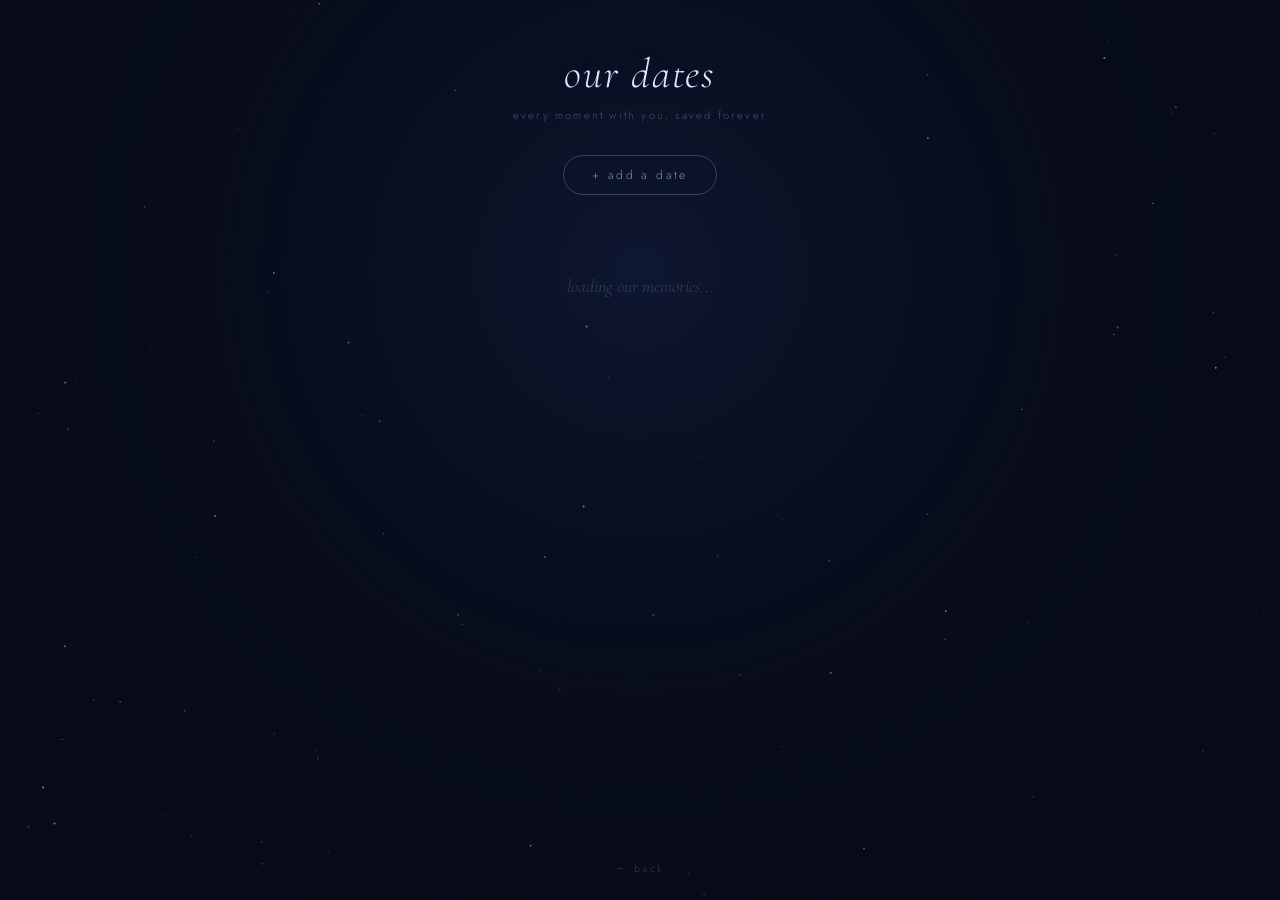
==== dates.html @ fb9267a0 "Rename dates (1).html to dates.html" ====
<!DOCTYPE html>
<html lang="en">
<head>
<meta charset="UTF-8" />
<meta name="viewport" content="width=device-width, initial-scale=1.0, maximum-scale=1.0, user-scalable=no" />
<title>our dates</title>
<link rel="preconnect" href="https://fonts.googleapis.com" />
<link rel="preconnect" href="https://fonts.gstatic.com" crossorigin />
<link href="https://fonts.googleapis.com/css2?family=Cormorant+Garamond:ital,wght@0,300;0,400;1,300;1,400&family=Jost:wght@300;400&display=swap" rel="stylesheet" />
</head>
<body>

<canvas id="sky"></canvas>

<div id="stage">
  <p id="page-title">our dates</p>
  <p id="page-sub">every moment with you, saved forever</p>

  <button id="add-btn" onclick="openModal()">+ add a date</button>

  <div id="loading-state"><p>loading our memories...</p></div>
  <div id="dates-grid"></div>
  <div id="empty-state">
    <p>no dates yet...</p>
    <p class="hint">tap above to add your first memory ♡</p>
  </div>

  <a href="index.html" id="back-link">← back</a>
</div>

<!-- Modal -->
<div id="modal-overlay" onclick="closeModal(event)">
  <div id="modal">
    <p id="modal-title">add a date</p>
    <div class="field">
      <label>date</label>
      <input type="date" id="inp-date" />
    </div>
    <div class="field">
      <label>where did you go?</label>
      <input type="text" id="inp-place" placeholder="e.g. amsterdam centrum..." />
    </div>
    <div class="field">
      <label>a little note</label>
      <textarea id="inp-note" placeholder="what made it special..."></textarea>
    </div>
    <div class="field">
      <label>photo</label>
      <div id="photo-drop" onclick="document.getElementById('inp-photo').click()">
        <span id="photo-label">tap to choose a photo</span>
        <img id="photo-preview" src="" alt="" />
      </div>
      <input type="file" id="inp-photo" accept="image/*" style="display:none" onchange="previewPhoto(event)" />
    </div>
    <div id="compress-status" style="display:none">
      <p id="compress-text">compressing photo...</p>
    </div>
    <div id="modal-btns">
      <button class="btn-cancel" onclick="closeModal()">cancel</button>
      <button class="btn-save" id="save-btn" onclick="saveDate()">save ♡</button>
    </div>
  </div>
</div>

<!-- Lightbox -->
<div id="lightbox" onclick="closeLightbox()">
  <img id="lightbox-img" src="" alt="" />
  <p id="lightbox-caption"></p>
</div>

<style>
*, *::before, *::after { box-sizing: border-box; margin: 0; padding: 0; }
html, body { height: 100%; width: 100%; background: #080c1a; font-family: 'Jost', sans-serif; overflow-x: hidden; }
canvas#sky { position: fixed; inset: 0; width: 100%; height: 100%; pointer-events: none; z-index: 0; }

#stage { position: relative; z-index: 1; display: flex; flex-direction: column; align-items: center; padding: 48px 24px 100px; min-height: 100vh; }

#page-title { font-family: 'Cormorant Garamond', serif; font-weight: 300; font-style: italic; font-size: clamp(28px, 6vw, 42px); color: #dde8ff; letter-spacing: 0.04em; text-shadow: 0 0 40px rgba(140,180,255,0.2); }
#page-sub { font-weight: 300; font-size: 11px; letter-spacing: 0.2em; text-transform: lowercase; color: rgba(160,185,230,0.38); margin-top: 8px; margin-bottom: 32px; }

#add-btn { background: transparent; border: 1px solid rgba(180,210,255,0.25); color: rgba(180,210,255,0.65); font-family: 'Jost', sans-serif; font-weight: 300; font-size: 12px; letter-spacing: 0.2em; text-transform: lowercase; padding: 10px 28px; border-radius: 40px; cursor: pointer; transition: all 0.3s ease; margin-bottom: 40px; }
#add-btn:hover { border-color: rgba(180,210,255,0.55); color: rgba(200,225,255,0.9); background: rgba(140,180,255,0.06); }

#loading-state { font-family: 'Cormorant Garamond', serif; font-weight: 300; font-style: italic; font-size: 18px; color: rgba(160,185,230,0.25); margin-top: 40px; }

#dates-grid { width: 100%; max-width: 900px; display: grid; grid-template-columns: repeat(auto-fill, minmax(260px, 1fr)); gap: 20px; }

.date-card { background: rgba(255,255,255,0.03); border: 1px solid rgba(180,210,255,0.12); border-radius: 16px; overflow: hidden; transition: border-color 0.3s ease, transform 0.3s ease; }
.date-card:hover { border-color: rgba(180,210,255,0.3); transform: translateY(-3px); }
.date-card-photo { width: 100%; aspect-ratio: 4/3; object-fit: cover; display: block; cursor: zoom-in; }
.date-card-no-photo { width: 100%; aspect-ratio: 4/3; background: rgba(140,180,255,0.04); display: flex; align-items: center; justify-content: center; font-size: 32px; color: rgba(180,210,255,0.12); }
.date-card-body { padding: 16px 18px 18px; }
.date-card-date { font-size: 10px; letter-spacing: 0.22em; text-transform: uppercase; color: rgba(160,185,230,0.4); margin-bottom: 6px; }
.date-card-place { font-family: 'Cormorant Garamond', serif; font-weight: 300; font-style: italic; font-size: 18px; color: #c8d8f8; margin-bottom: 8px; letter-spacing: 0.02em; }
.date-card-note { font-size: 12px; font-weight: 300; color: rgba(160,185,230,0.5); line-height: 1.7; letter-spacing: 0.01em; display: -webkit-box; -webkit-line-clamp: 3; -webkit-box-orient: vertical; overflow: hidden; }
.date-card-delete { display: block; margin-top: 12px; font-size: 10px; letter-spacing: 0.16em; text-transform: lowercase; color: rgba(255,140,140,0.22); background: none; border: none; cursor: pointer; font-family: 'Jost', sans-serif; padding: 0; transition: color 0.2s; }
.date-card-delete:hover { color: rgba(255,140,140,0.55); }

#empty-state { text-align: center; margin-top: 40px; display: none; }
#empty-state p { font-family: 'Cormorant Garamond', serif; font-weight: 300; font-style: italic; font-size: 22px; color: rgba(160,185,230,0.25); }
#empty-state .hint { font-family: 'Jost', sans-serif; font-size: 11px; letter-spacing: 0.16em; color: rgba(160,185,230,0.18); margin-top: 8px; font-style: normal; }

#back-link { position: fixed; bottom: 24px; left: 50%; transform: translateX(-50%); font-weight: 300; font-size: 11px; letter-spacing: 0.2em; text-transform: lowercase; color: rgba(160,185,230,0.28); text-decoration: none; transition: color 0.2s; z-index: 10; }
#back-link:hover { color: rgba(180,210,255,0.6); }

#modal-overlay { position: fixed; inset: 0; z-index: 100; background: rgba(4,6,18,0.85); display: none; align-items: center; justify-content: center; padding: 24px; backdrop-filter: blur(6px); }
#modal-overlay.open { display: flex; }
#modal { background: #0d1326; border: 1px solid rgba(180,210,255,0.15); border-radius: 20px; padding: 32px; width: 100%; max-width: 460px; max-height: 90vh; overflow-y: auto; }
#modal-title { font-family: 'Cormorant Garamond', serif; font-weight: 300; font-style: italic; font-size: 24px; color: #dde8ff; margin-bottom: 24px; letter-spacing: 0.04em; }

.field { margin-bottom: 20px; }
.field label { display: block; font-size: 10px; letter-spacing: 0.22em; text-transform: uppercase; color: rgba(160,185,230,0.38); margin-bottom: 8px; }
.field input[type="text"], .field input[type="date"], .field textarea { width: 100%; background: rgba(255,255,255,0.04); border: 1px solid rgba(180,210,255,0.12); border-radius: 10px; padding: 10px 14px; color: #c8d8f8; font-family: 'Jost', sans-serif; font-size: 14px; font-weight: 300; outline: none; transition: border-color 0.2s; -webkit-appearance: none; color-scheme: dark; }
.field input:focus, .field textarea:focus { border-color: rgba(180,210,255,0.35); }
.field input::placeholder, .field textarea::placeholder { color: rgba(160,185,230,0.22); }
.field textarea { resize: none; height: 80px; line-height: 1.6; }

#photo-drop { width: 100%; border: 1px dashed rgba(180,210,255,0.18); border-radius: 10px; min-height: 100px; display: flex; align-items: center; justify-content: center; cursor: pointer; overflow: hidden; transition: border-color 0.2s; }
#photo-drop:hover { border-color: rgba(180,210,255,0.38); }
#photo-label { font-size: 11px; letter-spacing: 0.18em; text-transform: lowercase; color: rgba(160,185,230,0.3); }
#photo-preview { display: none; width: 100%; height: 200px; object-fit: cover; }
#photo-preview.show { display: block; }

#compress-status { margin-bottom: 16px; }
#compress-text { font-size: 10px; letter-spacing: 0.18em; text-transform: lowercase; color: rgba(160,185,230,0.35); }

#modal-btns { display: flex; gap: 12px; margin-top: 8px; }
.btn-cancel, .btn-save { flex: 1; padding: 12px; border-radius: 40px; font-family: 'Jost', sans-serif; font-size: 12px; letter-spacing: 0.2em; text-transform: lowercase; cursor: pointer; transition: all 0.2s; }
.btn-cancel { background: transparent; border: 1px solid rgba(180,210,255,0.15); color: rgba(160,185,230,0.45); }
.btn-cancel:hover { border-color: rgba(180,210,255,0.3); color: rgba(180,210,255,0.65); }
.btn-save { background: rgba(140,180,255,0.1); border: 1px solid rgba(180,210,255,0.3); color: rgba(200,225,255,0.85); }
.btn-save:hover { background: rgba(140,180,255,0.18); }
.btn-save:disabled { opacity: 0.4; cursor: not-allowed; }

#lightbox { position: fixed; inset: 0; z-index: 200; background: rgba(4,6,18,0.96); display: none; flex-direction: column; align-items: center; justify-content: center; padding: 24px; cursor: zoom-out; }
#lightbox.open { display: flex; }
#lightbox-img { max-width: 92vw; max-height: 78vh; border-radius: 12px; object-fit: contain; border: 1px solid rgba(180,210,255,0.1); }
#lightbox-caption { margin-top: 18px; font-family: 'Cormorant Garamond', serif; font-weight: 300; font-style: italic; font-size: 18px; color: rgba(180,210,255,0.5); letter-spacing: 0.04em; text-align: center; }

@media (max-width: 540px) { #dates-grid { grid-template-columns: 1fr; } #modal { padding: 24px 20px; } }
</style>

<script type="module">
import { initializeApp } from "https://www.gstatic.com/firebasejs/11.6.0/firebase-app.js";
import { getFirestore, collection, addDoc, getDocs, deleteDoc, doc, orderBy, query } from "https://www.gstatic.com/firebasejs/11.6.0/firebase-firestore.js";

const firebaseConfig = {
  apiKey: "AIzaSyCc2BHnL7JKAi8N9HSjsWYV35e3YtWTjxU",
  authDomain: "baneen-2f47c.firebaseapp.com",
  projectId: "baneen-2f47c",
  storageBucket: "baneen-2f47c.firebasestorage.app",
  messagingSenderId: "955214840494",
  appId: "1:955214840494:web:9c41429a87943cb7ae633f"
};

const app = initializeApp(firebaseConfig);
const db = getFirestore(app);

let selectedPhotoBase64 = null;

// Compress image to base64 using canvas
function compressImage(file, maxWidth = 1200, quality = 0.75) {
  return new Promise((resolve) => {
    const img = new Image();
    const url = URL.createObjectURL(file);
    img.onload = () => {
      const scale = Math.min(1, maxWidth / img.width);
      const w = Math.round(img.width * scale);
      const h = Math.round(img.height * scale);
      const canvas = document.createElement('canvas');
      canvas.width = w; canvas.height = h;
      canvas.getContext('2d').drawImage(img, 0, 0, w, h);
      URL.revokeObjectURL(url);
      resolve(canvas.toDataURL('image/jpeg', quality));
    };
    img.src = url;
  });
}

function formatDate(str) {
  if (!str) return '';
  const [y, m, d] = str.split('-');
  const months = ['jan','feb','mar','apr','may','jun','jul','aug','sep','oct','nov','dec'];
  return `${parseInt(d)} ${months[parseInt(m)-1]} ${y}`;
}

async function loadDates() {
  document.getElementById('loading-state').style.display = 'block';
  document.getElementById('empty-state').style.display = 'none';
  document.getElementById('dates-grid').innerHTML = '';
  try {
    const q = query(collection(db, 'dates'), orderBy('date', 'desc'));
    const snapshot = await getDocs(q);
    document.getElementById('loading-state').style.display = 'none';
    if (snapshot.empty) { document.getElementById('empty-state').style.display = 'block'; return; }
    const grid = document.getElementById('dates-grid');
    snapshot.forEach(docSnap => renderCard(grid, docSnap.id, docSnap.data()));
  } catch (err) {
    document.getElementById('loading-state').innerHTML = '<p style="color:rgba(255,140,140,0.45);font-size:12px;letter-spacing:0.1em;">could not load — check firestore rules</p>';
    console.error(err);
  }
}

function renderCard(grid, id, d) {
  const card = document.createElement('div');
  card.className = 'date-card';
  const photoHtml = d.photo
    ? `<img class="date-card-photo" src="${d.photo}" alt="${d.place}" />`
    : `<div class="date-card-no-photo">♡</div>`;

  card.innerHTML = `
    ${photoHtml}
    <div class="date-card-body">
      <p class="date-card-date">${formatDate(d.date)}</p>
      <p class="date-card-place">${d.place || 'somewhere special'}</p>
      ${d.note ? `<p class="date-card-note">${d.note}</p>` : ''}
      <button class="date-card-delete">remove</button>
    </div>`;

  if (d.photo) {
    card.querySelector('.date-card-photo').addEventListener('click', () => openLightbox(d.photo, d.place));
  }

  card.querySelector('.date-card-delete').addEventListener('click', async () => {
    await deleteDoc(doc(db, 'dates', id));
    card.remove();
    if (!document.getElementById('dates-grid').children.length)
      document.getElementById('empty-state').style.display = 'block';
  });

  grid.appendChild(card);
}

window.previewPhoto = async function(e) {
  const file = e.target.files[0];
  if (!file) return;
  document.getElementById('compress-status').style.display = 'block';
  document.getElementById('compress-text').textContent = 'compressing photo...';
  selectedPhotoBase64 = await compressImage(file);
  const prev = document.getElementById('photo-preview');
  prev.src = selectedPhotoBase64;
  prev.classList.add('show');
  document.getElementById('photo-label').style.display = 'none';
  document.getElementById('compress-status').style.display = 'none';
};

window.saveDate = async function() {
  const date = document.getElementById('inp-date').value;
  const place = document.getElementById('inp-place').value.trim();
  const note = document.getElementById('inp-note').value.trim();
  if (!place && !date) { document.getElementById('inp-place').focus(); return; }

  const saveBtn = document.getElementById('save-btn');
  saveBtn.disabled = true;
  saveBtn.textContent = 'saving...';

  try {
    await addDoc(collection(db, 'dates'), {
      date, place, note,
      photo: selectedPhotoBase64 || null,
      createdAt: Date.now()
    });
    document.getElementById('modal-overlay').classList.remove('open');
    saveBtn.disabled = false;
    saveBtn.textContent = 'save ♡';
    selectedPhotoBase64 = null;
    loadDates();
  } catch (err) {
    saveBtn.disabled = false;
    saveBtn.textContent = 'save ♡';
    alert('Something went wrong: ' + err.message);
  }
};

window.openModal = function() {
  ['inp-date','inp-place','inp-note'].forEach(id => document.getElementById(id).value = '');
  document.getElementById('photo-preview').src = '';
  document.getElementById('photo-preview').classList.remove('show');
  document.getElementById('photo-label').style.display = '';
  document.getElementById('compress-status').style.display = 'none';
  document.getElementById('save-btn').disabled = false;
  document.getElementById('save-btn').textContent = 'save ♡';
  selectedPhotoBase64 = null;
  document.getElementById('modal-overlay').classList.add('open');
};

window.closeModal = function(e) {
  if (!e || e.target === document.getElementById('modal-overlay'))
    document.getElementById('modal-overlay').classList.remove('open');
};

function openLightbox(src, caption) {
  document.getElementById('lightbox-img').src = src;
  document.getElementById('lightbox-caption').textContent = caption;
  document.getElementById('lightbox').classList.add('open');
}

window.closeLightbox = function() { document.getElementById('lightbox').classList.remove('open'); };

loadDates();
</script>

<script>
(function() {
  const canvas = document.getElementById('sky');
  const ctx = canvas.getContext('2d');
  let stars = [];
  function resize() {
    canvas.width = window.innerWidth; canvas.height = window.innerHeight; stars = [];
    const count = Math.floor(canvas.width * canvas.height / 7000);
    for (let i = 0; i < count; i++) stars.push({ x: Math.random()*canvas.width, y: Math.random()*canvas.height, r: Math.random()*0.9+0.2, a: Math.random()*0.55+0.1, speed: Math.random()*0.004+0.001, phase: Math.random()*Math.PI*2 });
  }
  let t = 0;
  function draw() {
    ctx.clearRect(0,0,canvas.width,canvas.height);
    const grad = ctx.createRadialGradient(canvas.width*.5,canvas.height*.3,0,canvas.width*.5,canvas.height*.3,canvas.width*.6);
    grad.addColorStop(0,'rgba(20,35,72,0.5)'); grad.addColorStop(1,'rgba(0,0,0,0)');
    ctx.fillStyle = grad; ctx.fillRect(0,0,canvas.width,canvas.height);
    for (const s of stars) {
      const alpha = s.a*(0.6+0.4*Math.sin(t*s.speed*60+s.phase));
      ctx.beginPath(); ctx.arc(s.x,s.y,s.r,0,Math.PI*2);
      ctx.fillStyle=`rgba(200,220,255,${alpha})`; ctx.fill();
    }
    t += 0.016; requestAnimationFrame(draw);
  }
  window.addEventListener('resize', resize); resize(); draw();
})();
</script>
</body>
</html>
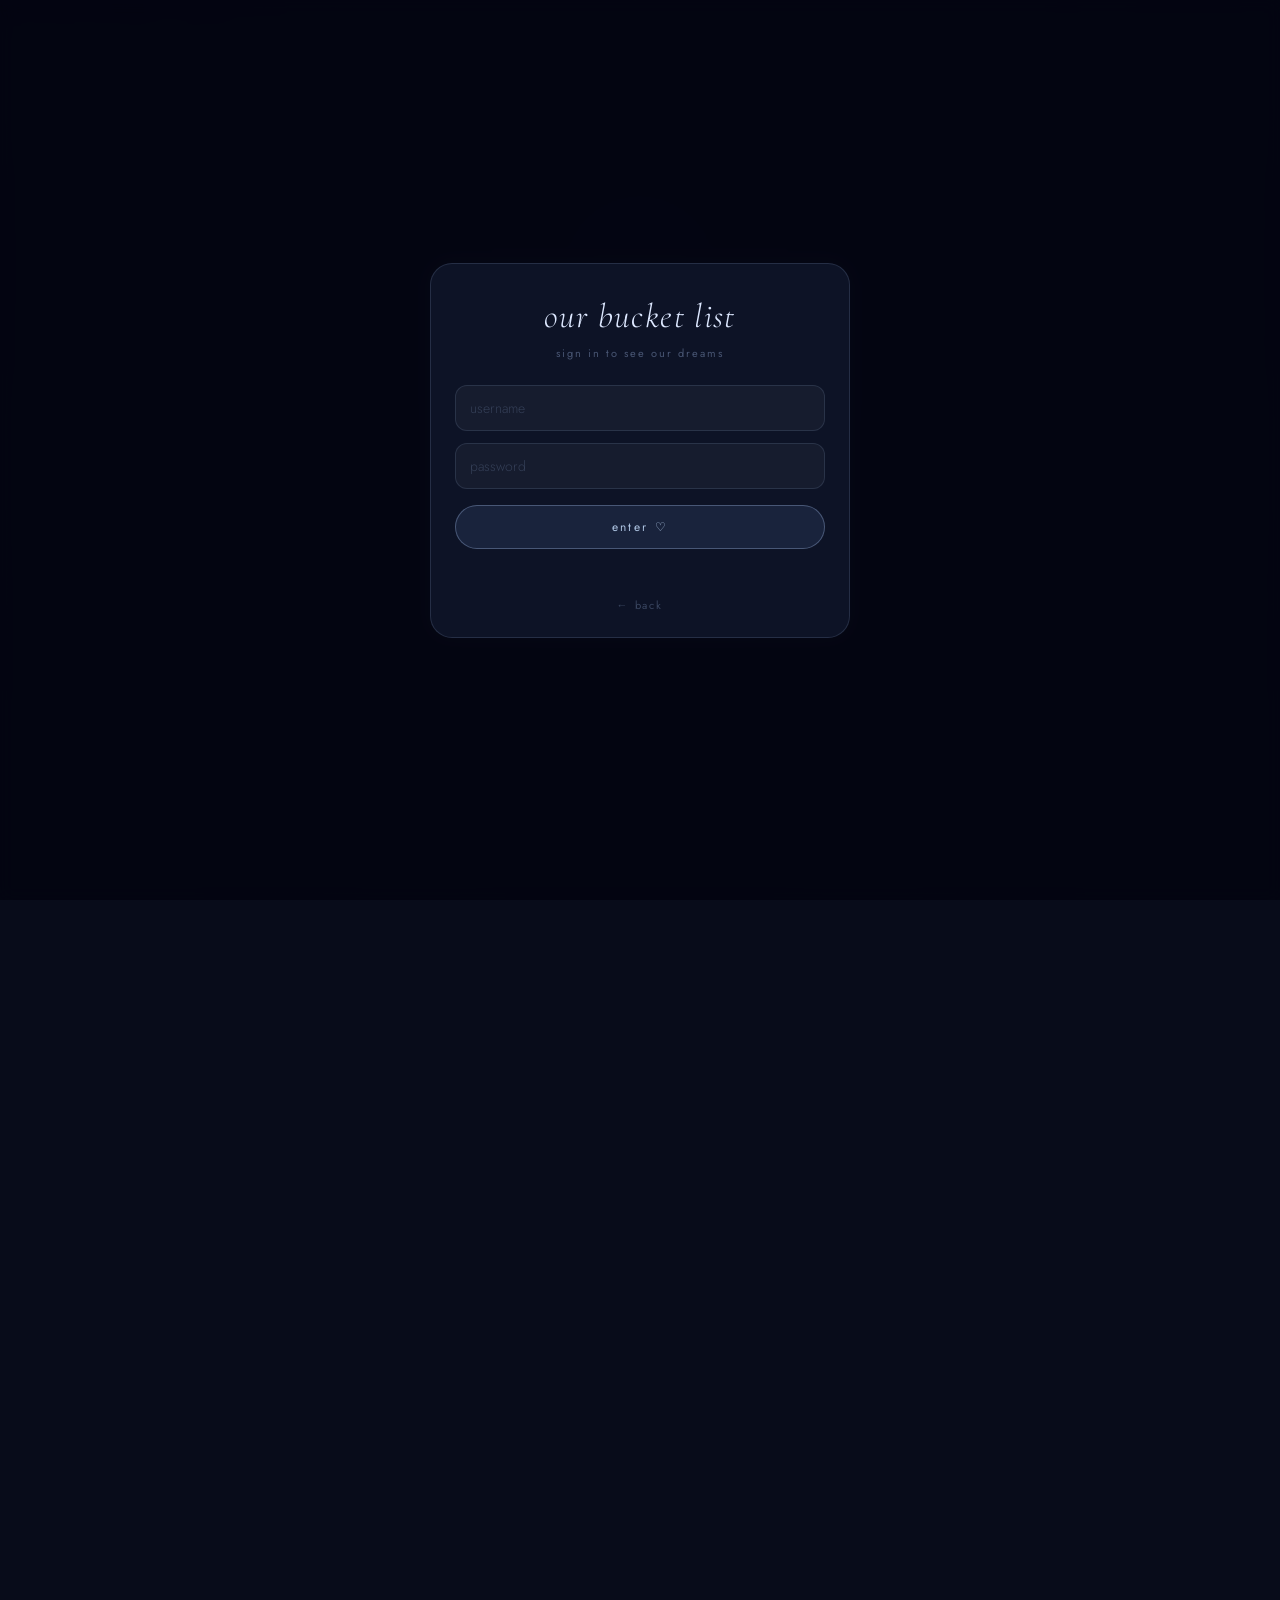
==== commit 98d36b83: "Update dates.html" ====
--- a/dates.html
+++ b/dates.html
@@ -1,3 +1,4 @@
+bash -lc cat > /mnt/data/dates_secure.html <<'EOF'
 <!DOCTYPE html>
 <html lang="en">
 <head>
@@ -28,7 +29,6 @@
   <a href="index.html" id="back-link">← back</a>
 </div>
 
-<!-- Modal -->
 <div id="modal-overlay" onclick="closeModal(event)">
   <div id="modal">
     <p id="modal-title">add a date</p>
@@ -37,7 +37,7 @@
       <input type="date" id="inp-date" />
     </div>
     <div class="field">
-      <label>where did you go?</label>
+      <label>where did we go my love?</label>
       <input type="text" id="inp-place" placeholder="e.g. amsterdam centrum..." />
     </div>
     <div class="field">
@@ -62,7 +62,6 @@
   </div>
 </div>
 
-<!-- Lightbox -->
 <div id="lightbox" onclick="closeLightbox()">
   <img id="lightbox-img" src="" alt="" />
   <p id="lightbox-caption"></p>
@@ -73,7 +72,7 @@
 html, body { height: 100%; width: 100%; background: #080c1a; font-family: 'Jost', sans-serif; overflow-x: hidden; }
 canvas#sky { position: fixed; inset: 0; width: 100%; height: 100%; pointer-events: none; z-index: 0; }
 
-#stage { position: relative; z-index: 1; display: flex; flex-direction: column; align-items: center; padding: 48px 24px 100px; min-height: 100vh; }
+#stage { position: relative; z-index: 1; display: flex; flex-direction: column; align-items: center; padding: 48px 24px 100px; min-height: 100vh; visibility: hidden; }
 
 #page-title { font-family: 'Cormorant Garamond', serif; font-weight: 300; font-style: italic; font-size: clamp(28px, 6vw, 42px); color: #dde8ff; letter-spacing: 0.04em; text-shadow: 0 0 40px rgba(140,180,255,0.2); }
 #page-sub { font-weight: 300; font-size: 11px; letter-spacing: 0.2em; text-transform: lowercase; color: rgba(160,185,230,0.38); margin-top: 8px; margin-bottom: 32px; }
@@ -137,12 +136,123 @@
 #lightbox-img { max-width: 92vw; max-height: 78vh; border-radius: 12px; object-fit: contain; border: 1px solid rgba(180,210,255,0.1); }
 #lightbox-caption { margin-top: 18px; font-family: 'Cormorant Garamond', serif; font-weight: 300; font-style: italic; font-size: 18px; color: rgba(180,210,255,0.5); letter-spacing: 0.04em; text-align: center; }
 
+#login-screen {
+  position: fixed;
+  inset: 0;
+  z-index: 300;
+  display: flex;
+  align-items: center;
+  justify-content: center;
+  padding: 24px;
+  background: rgba(4,6,18,0.82);
+  backdrop-filter: blur(8px);
+}
+#login-card {
+  width: 100%;
+  max-width: 420px;
+  background: #0d1326;
+  border: 1px solid rgba(180,210,255,0.14);
+  border-radius: 22px;
+  padding: 32px 24px 24px;
+  text-align: center;
+}
+#login-title {
+  font-family: 'Cormorant Garamond', serif;
+  font-style: italic;
+  font-weight: 300;
+  font-size: 34px;
+  color: #dde8ff;
+  letter-spacing: 0.04em;
+}
+#login-sub {
+  margin-top: 8px;
+  margin-bottom: 24px;
+  font-size: 11px;
+  letter-spacing: 0.18em;
+  text-transform: lowercase;
+  color: rgba(160,185,230,0.4);
+}
+#login-card input {
+  width: 100%;
+  margin-bottom: 12px;
+  background: rgba(255,255,255,0.04);
+  border: 1px solid rgba(180,210,255,0.12);
+  border-radius: 12px;
+  padding: 12px 14px;
+  color: #c8d8f8;
+  font-family: 'Jost', sans-serif;
+  font-size: 14px;
+  font-weight: 300;
+  outline: none;
+}
+#login-card input:focus { border-color: rgba(180,210,255,0.35); }
+#login-card input::placeholder { color: rgba(160,185,230,0.22); }
+#login-btn {
+  width: 100%;
+  margin-top: 4px;
+  background: rgba(140,180,255,0.1);
+  border: 1px solid rgba(180,210,255,0.3);
+  color: rgba(200,225,255,0.85);
+  border-radius: 40px;
+  padding: 12px;
+  font-family: 'Jost', sans-serif;
+  font-size: 12px;
+  letter-spacing: 0.2em;
+  text-transform: lowercase;
+  cursor: pointer;
+}
+#login-error {
+  min-height: 18px;
+  margin-top: 12px;
+  font-size: 11px;
+  color: rgba(255,140,140,0.7);
+}
+#login-back {
+  display: inline-block;
+  margin-top: 18px;
+  font-size: 11px;
+  letter-spacing: 0.18em;
+  text-transform: lowercase;
+  color: rgba(160,185,230,0.3);
+  text-decoration: none;
+}
+#logout-btn {
+  position: fixed;
+  top: 20px;
+  right: 20px;
+  z-index: 150;
+  background: transparent;
+  border: 1px solid rgba(180,210,255,0.16);
+  color: rgba(180,210,255,0.45);
+  border-radius: 40px;
+  padding: 8px 16px;
+  font-family: 'Jost', sans-serif;
+  font-size: 10px;
+  letter-spacing: 0.18em;
+  text-transform: lowercase;
+  cursor: pointer;
+}
+#logout-btn:hover { color: rgba(200,225,255,0.8); border-color: rgba(180,210,255,0.35); }
+
 @media (max-width: 540px) { #dates-grid { grid-template-columns: 1fr; } #modal { padding: 24px 20px; } }
 </style>
+
+<div id="login-screen">
+  <div id="login-card">
+    <p id="login-title">our dates</p>
+    <p id="login-sub">sign in to see our memories</p>
+    <input id="login-username" type="text" placeholder="username" />
+    <input id="login-password" type="password" placeholder="password" />
+    <button id="login-btn">enter ♡</button>
+    <p id="login-error"></p>
+    <a href="index.html" id="login-back">← back</a>
+  </div>
+</div>
 
 <script type="module">
 import { initializeApp } from "https://www.gstatic.com/firebasejs/11.6.0/firebase-app.js";
 import { getFirestore, collection, addDoc, getDocs, deleteDoc, doc, orderBy, query } from "https://www.gstatic.com/firebasejs/11.6.0/firebase-firestore.js";
+import { getAuth, onAuthStateChanged, signInWithEmailAndPassword, signOut } from "https://www.gstatic.com/firebasejs/11.6.0/firebase-auth.js";
 
 const firebaseConfig = {
   apiKey: "AIzaSyCc2BHnL7JKAi8N9HSjsWYV35e3YtWTjxU",
@@ -155,10 +265,14 @@
 
 const app = initializeApp(firebaseConfig);
 const db = getFirestore(app);
+const auth = getAuth(app);
 
 let selectedPhotoBase64 = null;
 
-// Compress image to base64 using canvas
+function usernameToEmail(username) {
+  return `${username.trim().toLowerCase()}@bucket.local`;
+}
+
 function compressImage(file, maxWidth = 1200, quality = 0.75) {
   return new Promise((resolve) => {
     const img = new Image();
@@ -168,7 +282,8 @@
       const w = Math.round(img.width * scale);
       const h = Math.round(img.height * scale);
       const canvas = document.createElement('canvas');
-      canvas.width = w; canvas.height = h;
+      canvas.width = w;
+      canvas.height = h;
       canvas.getContext('2d').drawImage(img, 0, 0, w, h);
       URL.revokeObjectURL(url);
       resolve(canvas.toDataURL('image/jpeg', quality));
@@ -188,15 +303,21 @@
   document.getElementById('loading-state').style.display = 'block';
   document.getElementById('empty-state').style.display = 'none';
   document.getElementById('dates-grid').innerHTML = '';
+
   try {
     const q = query(collection(db, 'dates'), orderBy('date', 'desc'));
     const snapshot = await getDocs(q);
     document.getElementById('loading-state').style.display = 'none';
-    if (snapshot.empty) { document.getElementById('empty-state').style.display = 'block'; return; }
+
+    if (snapshot.empty) {
+      document.getElementById('empty-state').style.display = 'block';
+      return;
+    }
+
     const grid = document.getElementById('dates-grid');
     snapshot.forEach(docSnap => renderCard(grid, docSnap.id, docSnap.data()));
   } catch (err) {
-    document.getElementById('loading-state').innerHTML = '<p style="color:rgba(255,140,140,0.45);font-size:12px;letter-spacing:0.1em;">could not load — check firestore rules</p>';
+    document.getElementById('loading-state').innerHTML = '<p style="color:rgba(255,140,140,0.45);font-size:12px;letter-spacing:0.1em;">could not load — not signed in or rules blocked</p>';
     console.error(err);
   }
 }
@@ -205,7 +326,7 @@
   const card = document.createElement('div');
   card.className = 'date-card';
   const photoHtml = d.photo
-    ? `<img class="date-card-photo" src="${d.photo}" alt="${d.place}" />`
+    ? `<img class="date-card-photo" src="${d.photo}" alt="${d.place || ''}" />`
     : `<div class="date-card-no-photo">♡</div>`;
 
   card.innerHTML = `
@@ -222,10 +343,16 @@
   }
 
   card.querySelector('.date-card-delete').addEventListener('click', async () => {
-    await deleteDoc(doc(db, 'dates', id));
-    card.remove();
-    if (!document.getElementById('dates-grid').children.length)
-      document.getElementById('empty-state').style.display = 'block';
+    try {
+      await deleteDoc(doc(db, 'dates', id));
+      card.remove();
+      if (!document.getElementById('dates-grid').children.length) {
+        document.getElementById('empty-state').style.display = 'block';
+      }
+    } catch (err) {
+      console.error(err);
+      alert('Could not remove date.');
+    }
   });
 
   grid.appendChild(card);
@@ -248,7 +375,10 @@
   const date = document.getElementById('inp-date').value;
   const place = document.getElementById('inp-place').value.trim();
   const note = document.getElementById('inp-note').value.trim();
-  if (!place && !date) { document.getElementById('inp-place').focus(); return; }
+  if (!place && !date) {
+    document.getElementById('inp-place').focus();
+    return;
+  }
 
   const saveBtn = document.getElementById('save-btn');
   saveBtn.disabled = true;
@@ -256,7 +386,9 @@
 
   try {
     await addDoc(collection(db, 'dates'), {
-      date, place, note,
+      date,
+      place,
+      note,
       photo: selectedPhotoBase64 || null,
       createdAt: Date.now()
     });
@@ -285,19 +417,72 @@
 };
 
 window.closeModal = function(e) {
-  if (!e || e.target === document.getElementById('modal-overlay'))
+  if (!e || e.target === document.getElementById('modal-overlay')) {
     document.getElementById('modal-overlay').classList.remove('open');
+  }
 };
 
 function openLightbox(src, caption) {
   document.getElementById('lightbox-img').src = src;
-  document.getElementById('lightbox-caption').textContent = caption;
+  document.getElementById('lightbox-caption').textContent = caption || '';
   document.getElementById('lightbox').classList.add('open');
 }
 
-window.closeLightbox = function() { document.getElementById('lightbox').classList.remove('open'); };
-
-loadDates();
+window.closeLightbox = function() {
+  document.getElementById('lightbox').classList.remove('open');
+};
+
+function ensureLogoutButton() {
+  if (document.getElementById('logout-btn')) return;
+  const btn = document.createElement('button');
+  btn.id = 'logout-btn';
+  btn.textContent = 'logout';
+  btn.addEventListener('click', async () => {
+    await signOut(auth);
+  });
+  document.body.appendChild(btn);
+}
+
+async function loginUser() {
+  const username = document.getElementById('login-username').value.trim();
+  const password = document.getElementById('login-password').value;
+  const error = document.getElementById('login-error');
+  error.textContent = '';
+
+  if (!username || !password) {
+    error.textContent = 'fill in username and password';
+    return;
+  }
+
+  try {
+    await signInWithEmailAndPassword(auth, usernameToEmail(username), password);
+  } catch (err) {
+    error.textContent = 'login failed';
+    console.error(err);
+  }
+}
+
+document.getElementById('login-btn').addEventListener('click', loginUser);
+document.getElementById('login-password').addEventListener('keydown', (e) => {
+  if (e.key === 'Enter') loginUser();
+});
+
+onAuthStateChanged(auth, (user) => {
+  const loginScreen = document.getElementById('login-screen');
+  const stage = document.getElementById('stage');
+  const logoutBtn = document.getElementById('logout-btn');
+
+  if (user) {
+    loginScreen.style.display = 'none';
+    stage.style.visibility = 'visible';
+    ensureLogoutButton();
+    loadDates();
+  } else {
+    loginScreen.style.display = 'flex';
+    stage.style.visibility = 'hidden';
+    if (logoutBtn) logoutBtn.remove();
+  }
+});
 </script>
 
 <script>
@@ -328,3 +513,851 @@
 </script>
 </body>
 </html>
+EOF
+
+cat > /mnt/data/bucket_secure.html <<'EOF'
+<!DOCTYPE html>
+<html lang="en">
+<head>
+<meta charset="UTF-8" />
+<meta name="viewport" content="width=device-width, initial-scale=1.0, maximum-scale=1.0, user-scalable=no" />
+<title>our bucket list</title>
+<link rel="preconnect" href="https://fonts.googleapis.com" />
+<link rel="preconnect" href="https://fonts.gstatic.com" crossorigin />
+<link href="https://fonts.googleapis.com/css2?family=Cormorant+Garamond:ital,wght@0,300;0,400;1,300;1,400&family=Jost:wght@300;400&display=swap" rel="stylesheet" />
+</head>
+<body>
+
+<canvas id="sky"></canvas>
+
+<div id="stage">
+  <div id="top-bar">
+    <div id="filters">
+      <button class="filter-btn active" data-filter="all">all</button>
+      <button class="filter-btn" data-filter="todo">to do</button>
+      <button class="filter-btn" data-filter="done">done</button>
+    </div>
+  </div>
+
+  <p id="page-title">our bucket list</p>
+  <p id="page-sub">all the little things we still want to do together</p>
+
+  <button id="add-btn" onclick="openModal()">+ add a dream</button>
+
+  <div id="loading-state"><p>loading our dreams...</p></div>
+  <div id="bucket-grid"></div>
+  <div id="empty-state">
+    <p>nothing here yet...</p>
+    <p class="hint">add the first thing you want to do together ♡</p>
+  </div>
+
+  <a href="index.html" id="back-link">← back</a>
+</div>
+
+<div id="modal-overlay" onclick="closeModal(event)">
+  <div id="modal">
+    <p id="modal-title">add to our bucket list</p>
+
+    <div class="field">
+      <label>title</label>
+      <input type="text" id="inp-title" placeholder="e.g. watch the stars together" />
+    </div>
+
+    <div class="field">
+      <label>category</label>
+      <input type="text" id="inp-category" placeholder="e.g. travel, cozy, food..." />
+    </div>
+
+    <div class="field">
+      <label>note</label>
+      <textarea id="inp-note" placeholder="what makes this special..."></textarea>
+    </div>
+
+    <div id="modal-btns">
+      <button class="btn-cancel" onclick="closeModal()">cancel</button>
+      <button class="btn-save" id="save-btn" onclick="saveItem()">save ♡</button>
+    </div>
+  </div>
+</div>
+
+<style>
+*, *::before, *::after { box-sizing: border-box; margin: 0; padding: 0; }
+html, body { height: 100%; width: 100%; background: #080c1a; font-family: 'Jost', sans-serif; overflow-x: hidden; }
+canvas#sky { position: fixed; inset: 0; width: 100%; height: 100%; pointer-events: none; z-index: 0; }
+
+#stage {
+  position: relative;
+  z-index: 1;
+  display: flex;
+  flex-direction: column;
+  align-items: center;
+  padding: 48px 24px 100px;
+  min-height: 100vh;
+  visibility: hidden;
+}
+
+#top-bar {
+  width: 100%;
+  max-width: 900px;
+  display: flex;
+  justify-content: center;
+  margin-bottom: 20px;
+}
+
+#filters {
+  display: flex;
+  gap: 10px;
+  flex-wrap: wrap;
+  justify-content: center;
+}
+
+.filter-btn {
+  background: transparent;
+  border: 1px solid rgba(180,210,255,0.14);
+  color: rgba(160,185,230,0.42);
+  border-radius: 999px;
+  padding: 8px 14px;
+  font-family: 'Jost', sans-serif;
+  font-size: 10px;
+  letter-spacing: 0.18em;
+  text-transform: lowercase;
+  cursor: pointer;
+}
+.filter-btn.active,
+.filter-btn:hover {
+  border-color: rgba(180,210,255,0.35);
+  color: rgba(200,225,255,0.85);
+  background: rgba(140,180,255,0.08);
+}
+
+#page-title {
+  font-family: 'Cormorant Garamond', serif;
+  font-weight: 300;
+  font-style: italic;
+  font-size: clamp(28px, 6vw, 42px);
+  color: #dde8ff;
+  letter-spacing: 0.04em;
+  text-shadow: 0 0 40px rgba(140,180,255,0.2);
+}
+
+#page-sub {
+  font-weight: 300;
+  font-size: 11px;
+  letter-spacing: 0.2em;
+  text-transform: lowercase;
+  color: rgba(160,185,230,0.38);
+  margin-top: 8px;
+  margin-bottom: 32px;
+  text-align: center;
+}
+
+#add-btn {
+  background: transparent;
+  border: 1px solid rgba(180,210,255,0.25);
+  color: rgba(180,210,255,0.65);
+  font-family: 'Jost', sans-serif;
+  font-weight: 300;
+  font-size: 12px;
+  letter-spacing: 0.2em;
+  text-transform: lowercase;
+  padding: 10px 28px;
+  border-radius: 40px;
+  cursor: pointer;
+  transition: all 0.3s ease;
+  margin-bottom: 40px;
+}
+#add-btn:hover {
+  border-color: rgba(180,210,255,0.55);
+  color: rgba(200,225,255,0.9);
+  background: rgba(140,180,255,0.06);
+}
+
+#loading-state {
+  font-family: 'Cormorant Garamond', serif;
+  font-weight: 300;
+  font-style: italic;
+  font-size: 18px;
+  color: rgba(160,185,230,0.25);
+  margin-top: 40px;
+}
+
+#bucket-grid {
+  width: 100%;
+  max-width: 900px;
+  display: grid;
+  grid-template-columns: repeat(auto-fill, minmax(260px, 1fr));
+  gap: 20px;
+}
+
+.bucket-card {
+  background: rgba(255,255,255,0.03);
+  border: 1px solid rgba(180,210,255,0.12);
+  border-radius: 18px;
+  padding: 20px 18px 18px;
+  transition: border-color 0.3s ease, transform 0.3s ease;
+}
+.bucket-card:hover {
+  border-color: rgba(180,210,255,0.3);
+  transform: translateY(-3px);
+}
+.bucket-card.done {
+  opacity: 0.66;
+  border-color: rgba(160,220,180,0.16);
+}
+.bucket-card.done .bucket-title {
+  text-decoration: line-through;
+  text-decoration-thickness: 1px;
+}
+
+.bucket-top {
+  display: flex;
+  align-items: flex-start;
+  justify-content: space-between;
+  gap: 12px;
+  margin-bottom: 12px;
+}
+
+.bucket-title-wrap {
+  display: flex;
+  gap: 10px;
+  align-items: flex-start;
+  min-width: 0;
+}
+
+.bucket-heart {
+  font-size: 16px;
+  line-height: 1.2;
+  color: rgba(255,170,200,0.65);
+  margin-top: 4px;
+  flex-shrink: 0;
+}
+
+.bucket-title {
+  font-family: 'Cormorant Garamond', serif;
+  font-weight: 300;
+  font-style: italic;
+  font-size: 24px;
+  line-height: 1.2;
+  color: #d8e5ff;
+  word-break: break-word;
+}
+
+.bucket-check {
+  width: 20px;
+  height: 20px;
+  accent-color: #9ebdf0;
+  cursor: pointer;
+  margin-top: 4px;
+  flex-shrink: 0;
+}
+
+.bucket-category {
+  display: inline-block;
+  font-size: 10px;
+  letter-spacing: 0.18em;
+  text-transform: uppercase;
+  color: rgba(160,185,230,0.45);
+  margin-bottom: 10px;
+}
+
+.bucket-note {
+  font-size: 12px;
+  font-weight: 300;
+  color: rgba(160,185,230,0.55);
+  line-height: 1.7;
+}
+
+.bucket-meta {
+  display: flex;
+  justify-content: space-between;
+  align-items: center;
+  margin-top: 16px;
+  gap: 12px;
+}
+
+.bucket-status {
+  font-size: 10px;
+  letter-spacing: 0.16em;
+  text-transform: lowercase;
+  color: rgba(180,210,255,0.32);
+}
+
+.bucket-actions {
+  display: flex;
+  gap: 10px;
+}
+
+.bucket-action {
+  font-size: 10px;
+  letter-spacing: 0.16em;
+  text-transform: lowercase;
+  background: none;
+  border: none;
+  cursor: pointer;
+  font-family: 'Jost', sans-serif;
+  transition: color 0.2s;
+}
+
+.bucket-edit { color: rgba(180,210,255,0.35); }
+.bucket-edit:hover { color: rgba(200,225,255,0.75); }
+.bucket-delete { color: rgba(255,140,140,0.22); }
+.bucket-delete:hover { color: rgba(255,140,140,0.55); }
+
+#empty-state {
+  text-align: center;
+  margin-top: 40px;
+  display: none;
+}
+#empty-state p {
+  font-family: 'Cormorant Garamond', serif;
+  font-weight: 300;
+  font-style: italic;
+  font-size: 22px;
+  color: rgba(160,185,230,0.25);
+}
+#empty-state .hint {
+  font-family: 'Jost', sans-serif;
+  font-size: 11px;
+  letter-spacing: 0.16em;
+  color: rgba(160,185,230,0.18);
+  margin-top: 8px;
+  font-style: normal;
+}
+
+#back-link {
+  position: fixed;
+  bottom: 24px;
+  left: 50%;
+  transform: translateX(-50%);
+  font-weight: 300;
+  font-size: 11px;
+  letter-spacing: 0.2em;
+  text-transform: lowercase;
+  color: rgba(160,185,230,0.28);
+  text-decoration: none;
+  transition: color 0.2s;
+  z-index: 10;
+}
+#back-link:hover { color: rgba(180,210,255,0.6); }
+
+#modal-overlay {
+  position: fixed;
+  inset: 0;
+  z-index: 100;
+  background: rgba(4,6,18,0.85);
+  display: none;
+  align-items: center;
+  justify-content: center;
+  padding: 24px;
+  backdrop-filter: blur(6px);
+}
+#modal-overlay.open { display: flex; }
+
+#modal {
+  background: #0d1326;
+  border: 1px solid rgba(180,210,255,0.15);
+  border-radius: 20px;
+  padding: 32px;
+  width: 100%;
+  max-width: 460px;
+}
+
+#modal-title {
+  font-family: 'Cormorant Garamond', serif;
+  font-weight: 300;
+  font-style: italic;
+  font-size: 24px;
+  color: #dde8ff;
+  margin-bottom: 24px;
+  letter-spacing: 0.04em;
+}
+
+.field { margin-bottom: 20px; }
+.field label {
+  display: block;
+  font-size: 10px;
+  letter-spacing: 0.22em;
+  text-transform: uppercase;
+  color: rgba(160,185,230,0.38);
+  margin-bottom: 8px;
+}
+.field input,
+.field textarea {
+  width: 100%;
+  background: rgba(255,255,255,0.04);
+  border: 1px solid rgba(180,210,255,0.12);
+  border-radius: 10px;
+  padding: 10px 14px;
+  color: #c8d8f8;
+  font-family: 'Jost', sans-serif;
+  font-size: 14px;
+  font-weight: 300;
+  outline: none;
+  transition: border-color 0.2s;
+}
+.field input:focus,
+.field textarea:focus { border-color: rgba(180,210,255,0.35); }
+.field input::placeholder,
+.field textarea::placeholder { color: rgba(160,185,230,0.22); }
+.field textarea {
+  resize: none;
+  height: 90px;
+  line-height: 1.6;
+}
+
+#modal-btns {
+  display: flex;
+  gap: 12px;
+  margin-top: 8px;
+}
+.btn-cancel,
+.btn-save {
+  flex: 1;
+  padding: 12px;
+  border-radius: 40px;
+  font-family: 'Jost', sans-serif;
+  font-size: 12px;
+  letter-spacing: 0.2em;
+  text-transform: lowercase;
+  cursor: pointer;
+  transition: all 0.2s;
+}
+.btn-cancel {
+  background: transparent;
+  border: 1px solid rgba(180,210,255,0.15);
+  color: rgba(160,185,230,0.45);
+}
+.btn-cancel:hover {
+  border-color: rgba(180,210,255,0.3);
+  color: rgba(180,210,255,0.65);
+}
+.btn-save {
+  background: rgba(140,180,255,0.1);
+  border: 1px solid rgba(180,210,255,0.3);
+  color: rgba(200,225,255,0.85);
+}
+.btn-save:hover { background: rgba(140,180,255,0.18); }
+.btn-save:disabled { opacity: 0.45; cursor: not-allowed; }
+
+#login-screen {
+  position: fixed;
+  inset: 0;
+  z-index: 300;
+  display: flex;
+  align-items: center;
+  justify-content: center;
+  padding: 24px;
+  background: rgba(4,6,18,0.82);
+  backdrop-filter: blur(8px);
+}
+#login-card {
+  width: 100%;
+  max-width: 420px;
+  background: #0d1326;
+  border: 1px solid rgba(180,210,255,0.14);
+  border-radius: 22px;
+  padding: 32px 24px 24px;
+  text-align: center;
+}
+#login-title {
+  font-family: 'Cormorant Garamond', serif;
+  font-style: italic;
+  font-weight: 300;
+  font-size: 34px;
+  color: #dde8ff;
+  letter-spacing: 0.04em;
+}
+#login-sub {
+  margin-top: 8px;
+  margin-bottom: 24px;
+  font-size: 11px;
+  letter-spacing: 0.18em;
+  text-transform: lowercase;
+  color: rgba(160,185,230,0.4);
+}
+#login-card input {
+  width: 100%;
+  margin-bottom: 12px;
+  background: rgba(255,255,255,0.04);
+  border: 1px solid rgba(180,210,255,0.12);
+  border-radius: 12px;
+  padding: 12px 14px;
+  color: #c8d8f8;
+  font-family: 'Jost', sans-serif;
+  font-size: 14px;
+  font-weight: 300;
+  outline: none;
+}
+#login-card input:focus { border-color: rgba(180,210,255,0.35); }
+#login-card input::placeholder { color: rgba(160,185,230,0.22); }
+#login-btn {
+  width: 100%;
+  margin-top: 4px;
+  background: rgba(140,180,255,0.1);
+  border: 1px solid rgba(180,210,255,0.3);
+  color: rgba(200,225,255,0.85);
+  border-radius: 40px;
+  padding: 12px;
+  font-family: 'Jost', sans-serif;
+  font-size: 12px;
+  letter-spacing: 0.2em;
+  text-transform: lowercase;
+  cursor: pointer;
+}
+#login-error {
+  min-height: 18px;
+  margin-top: 12px;
+  font-size: 11px;
+  color: rgba(255,140,140,0.7);
+}
+#login-back {
+  display: inline-block;
+  margin-top: 18px;
+  font-size: 11px;
+  letter-spacing: 0.18em;
+  text-transform: lowercase;
+  color: rgba(160,185,230,0.3);
+  text-decoration: none;
+}
+#logout-btn {
+  position: fixed;
+  top: 20px;
+  right: 20px;
+  z-index: 150;
+  background: transparent;
+  border: 1px solid rgba(180,210,255,0.16);
+  color: rgba(180,210,255,0.45);
+  border-radius: 40px;
+  padding: 8px 16px;
+  font-family: 'Jost', sans-serif;
+  font-size: 10px;
+  letter-spacing: 0.18em;
+  text-transform: lowercase;
+  cursor: pointer;
+}
+#logout-btn:hover { color: rgba(200,225,255,0.8); border-color: rgba(180,210,255,0.35); }
+
+@media (max-width: 540px) {
+  #bucket-grid { grid-template-columns: 1fr; }
+  #modal { padding: 24px 20px; }
+}
+</style>
+
+<div id="login-screen">
+  <div id="login-card">
+    <p id="login-title">our bucket list</p>
+    <p id="login-sub">sign in to see our dreams</p>
+    <input id="login-username" type="text" placeholder="username" />
+    <input id="login-password" type="password" placeholder="password" />
+    <button id="login-btn">enter ♡</button>
+    <p id="login-error"></p>
+    <a href="index.html" id="login-back">← back</a>
+  </div>
+</div>
+
+<script type="module">
+import { initializeApp } from "https://www.gstatic.com/firebasejs/11.6.0/firebase-app.js";
+import { getFirestore, collection, addDoc, getDocs, deleteDoc, updateDoc, doc, orderBy, query } from "https://www.gstatic.com/firebasejs/11.6.0/firebase-firestore.js";
+import { getAuth, onAuthStateChanged, signInWithEmailAndPassword, signOut } from "https://www.gstatic.com/firebasejs/11.6.0/firebase-auth.js";
+
+const firebaseConfig = {
+  apiKey: "AIzaSyCc2BHnL7JKAi8N9HSjsWYV35e3YtWTjxU",
+  authDomain: "baneen-2f47c.firebaseapp.com",
+  projectId: "baneen-2f47c",
+  storageBucket: "baneen-2f47c.firebasestorage.app",
+  messagingSenderId: "955214840494",
+  appId: "1:955214840494:web:9c41429a87943cb7ae633f"
+};
+
+const app = initializeApp(firebaseConfig);
+const db = getFirestore(app);
+const auth = getAuth(app);
+
+let currentFilter = 'all';
+let editingId = null;
+let allItems = [];
+
+function usernameToEmail(username) {
+  return `${username.trim().toLowerCase()}@bucket.local`;
+}
+
+function escapeHtml(str) {
+  return String(str)
+    .replaceAll('&', '&amp;')
+    .replaceAll('<', '&lt;')
+    .replaceAll('>', '&gt;')
+    .replaceAll('"', '&quot;')
+    .replaceAll("'", '&#039;');
+}
+
+function matchesFilter(item) {
+  if (currentFilter === 'done') return !!item.done;
+  if (currentFilter === 'todo') return !item.done;
+  return true;
+}
+
+function setActiveFilterButton() {
+  document.querySelectorAll('.filter-btn').forEach(btn => {
+    btn.classList.toggle('active', btn.dataset.filter === currentFilter);
+  });
+}
+
+async function loadItems() {
+  document.getElementById('loading-state').style.display = 'block';
+  document.getElementById('empty-state').style.display = 'none';
+  document.getElementById('bucket-grid').innerHTML = '';
+
+  try {
+    const q = query(collection(db, 'bucketList'), orderBy('createdAt', 'desc'));
+    const snapshot = await getDocs(q);
+    allItems = snapshot.docs.map(docSnap => ({ id: docSnap.id, ...docSnap.data() }));
+    document.getElementById('loading-state').style.display = 'none';
+    renderItems();
+  } catch (err) {
+    document.getElementById('loading-state').innerHTML = '<p style="color:rgba(255,140,140,0.45);font-size:12px;letter-spacing:0.1em;">could not load — not signed in or rules blocked</p>';
+    console.error(err);
+  }
+}
+
+function renderItems() {
+  const grid = document.getElementById('bucket-grid');
+  const empty = document.getElementById('empty-state');
+  grid.innerHTML = '';
+  setActiveFilterButton();
+
+  const visibleItems = allItems.filter(matchesFilter);
+
+  if (!visibleItems.length) {
+    empty.style.display = 'block';
+    return;
+  }
+
+  empty.style.display = 'none';
+
+  visibleItems.forEach(item => {
+    const card = document.createElement('div');
+    card.className = `bucket-card ${item.done ? 'done' : ''}`;
+    card.innerHTML = `
+      <div class="bucket-top">
+        <div class="bucket-title-wrap">
+          <span class="bucket-heart">♡</span>
+          <p class="bucket-title">${escapeHtml(item.title || 'untitled')}</p>
+        </div>
+        <input class="bucket-check" type="checkbox" ${item.done ? 'checked' : ''} />
+      </div>
+      ${item.category ? `<p class="bucket-category">${escapeHtml(item.category)}</p>` : ''}
+      ${item.note ? `<p class="bucket-note">${escapeHtml(item.note)}</p>` : ''}
+      <div class="bucket-meta">
+        <p class="bucket-status">${item.done ? 'done ♡' : 'still to do'}</p>
+        <div class="bucket-actions">
+          <button class="bucket-action bucket-edit">edit</button>
+          <button class="bucket-action bucket-delete">remove</button>
+        </div>
+      </div>
+    `;
+
+    card.querySelector('.bucket-check').addEventListener('change', async (e) => {
+      try {
+        await updateDoc(doc(db, 'bucketList', item.id), { done: e.target.checked });
+        await loadItems();
+      } catch (err) {
+        console.error(err);
+        alert('Could not update item.');
+      }
+    });
+
+    card.querySelector('.bucket-edit').addEventListener('click', () => {
+      editingId = item.id;
+      document.getElementById('modal-title').textContent = 'edit bucket item';
+      document.getElementById('inp-title').value = item.title || '';
+      document.getElementById('inp-category').value = item.category || '';
+      document.getElementById('inp-note').value = item.note || '';
+      document.getElementById('save-btn').textContent = 'save ♡';
+      document.getElementById('save-btn').disabled = false;
+      document.getElementById('modal-overlay').classList.add('open');
+    });
+
+    card.querySelector('.bucket-delete').addEventListener('click', async () => {
+      try {
+        await deleteDoc(doc(db, 'bucketList', item.id));
+        await loadItems();
+      } catch (err) {
+        console.error(err);
+        alert('Could not remove item.');
+      }
+    });
+
+    grid.appendChild(card);
+  });
+}
+
+window.saveItem = async function() {
+  const title = document.getElementById('inp-title').value.trim();
+  const category = document.getElementById('inp-category').value.trim();
+  const note = document.getElementById('inp-note').value.trim();
+
+  if (!title) {
+    document.getElementById('inp-title').focus();
+    return;
+  }
+
+  const saveBtn = document.getElementById('save-btn');
+  saveBtn.disabled = true;
+  saveBtn.textContent = 'saving...';
+
+  try {
+    if (editingId) {
+      await updateDoc(doc(db, 'bucketList', editingId), { title, category, note });
+    } else {
+      await addDoc(collection(db, 'bucketList'), {
+        title,
+        category,
+        note,
+        done: false,
+        createdAt: Date.now()
+      });
+    }
+
+    closeModal();
+    await loadItems();
+  } catch (err) {
+    console.error(err);
+    alert('Something went wrong: ' + err.message);
+    saveBtn.disabled = false;
+    saveBtn.textContent = 'save ♡';
+  }
+};
+
+window.openModal = function() {
+  editingId = null;
+  document.getElementById('modal-title').textContent = 'add to our bucket list';
+  document.getElementById('inp-title').value = '';
+  document.getElementById('inp-category').value = '';
+  document.getElementById('inp-note').value = '';
+  document.getElementById('save-btn').disabled = false;
+  document.getElementById('save-btn').textContent = 'save ♡';
+  document.getElementById('modal-overlay').classList.add('open');
+};
+
+window.closeModal = function(e) {
+  if (!e || e.target === document.getElementById('modal-overlay')) {
+    editingId = null;
+    document.getElementById('modal-overlay').classList.remove('open');
+    document.getElementById('save-btn').disabled = false;
+    document.getElementById('save-btn').textContent = 'save ♡';
+  }
+};
+
+function ensureLogoutButton() {
+  if (document.getElementById('logout-btn')) return;
+  const btn = document.createElement('button');
+  btn.id = 'logout-btn';
+  btn.textContent = 'logout';
+  btn.addEventListener('click', async () => {
+    await signOut(auth);
+  });
+  document.body.appendChild(btn);
+}
+
+async function loginUser() {
+  const username = document.getElementById('login-username').value.trim();
+  const password = document.getElementById('login-password').value;
+  const error = document.getElementById('login-error');
+  error.textContent = '';
+
+  if (!username || !password) {
+    error.textContent = 'fill in username and password';
+    return;
+  }
+
+  try {
+    await signInWithEmailAndPassword(auth, usernameToEmail(username), password);
+  } catch (err) {
+    error.textContent = 'login failed';
+    console.error(err);
+  }
+}
+
+document.getElementById('login-btn').addEventListener('click', loginUser);
+document.getElementById('login-password').addEventListener('keydown', (e) => {
+  if (e.key === 'Enter') loginUser();
+});
+document.querySelectorAll('.filter-btn').forEach(btn => {
+  btn.addEventListener('click', () => {
+    currentFilter = btn.dataset.filter;
+    renderItems();
+  });
+});
+
+onAuthStateChanged(auth, (user) => {
+  const loginScreen = document.getElementById('login-screen');
+  const stage = document.getElementById('stage');
+  const logoutBtn = document.getElementById('logout-btn');
+
+  if (user) {
+    loginScreen.style.display = 'none';
+    stage.style.visibility = 'visible';
+    ensureLogoutButton();
+    loadItems();
+  } else {
+    loginScreen.style.display = 'flex';
+    stage.style.visibility = 'hidden';
+    if (logoutBtn) logoutBtn.remove();
+  }
+});
+</script>
+
+<script>
+(function() {
+  const canvas = document.getElementById('sky');
+  const ctx = canvas.getContext('2d');
+  let stars = [];
+
+  function resize() {
+    canvas.width = window.innerWidth;
+    canvas.height = window.innerHeight;
+    stars = [];
+    const count = Math.floor(canvas.width * canvas.height / 7000);
+    for (let i = 0; i < count; i++) {
+      stars.push({
+        x: Math.random() * canvas.width,
+        y: Math.random() * canvas.height,
+        r: Math.random() * 0.9 + 0.2,
+        a: Math.random() * 0.55 + 0.1,
+        speed: Math.random() * 0.004 + 0.001,
+        phase: Math.random() * Math.PI * 2
+      });
+    }
+  }
+
+  let t = 0;
+  function draw() {
+    ctx.clearRect(0, 0, canvas.width, canvas.height);
+    const grad = ctx.createRadialGradient(canvas.width * .5, canvas.height * .3, 0, canvas.width * .5, canvas.height * .3, canvas.width * .6);
+    grad.addColorStop(0, 'rgba(20,35,72,0.5)');
+    grad.addColorStop(1, 'rgba(0,0,0,0)');
+    ctx.fillStyle = grad;
+    ctx.fillRect(0, 0, canvas.width, canvas.height);
+
+    for (const s of stars) {
+      const alpha = s.a * (0.6 + 0.4 * Math.sin(t * s.speed * 60 + s.phase));
+      ctx.beginPath();
+      ctx.arc(s.x, s.y, s.r, 0, Math.PI * 2);
+      ctx.fillStyle = `rgba(200,220,255,${alpha})`;
+      ctx.fill();
+    }
+
+    t += 0.016;
+    requestAnimationFrame(draw);
+  }
+
+  window.addEventListener('resize', resize);
+  resize();
+  draw();
+})();
+</script>
+
+</body>
+</html>
+EOF
+ls -l /mnt/data/dates_secure.html /mnt/data/bucket_secure.html
